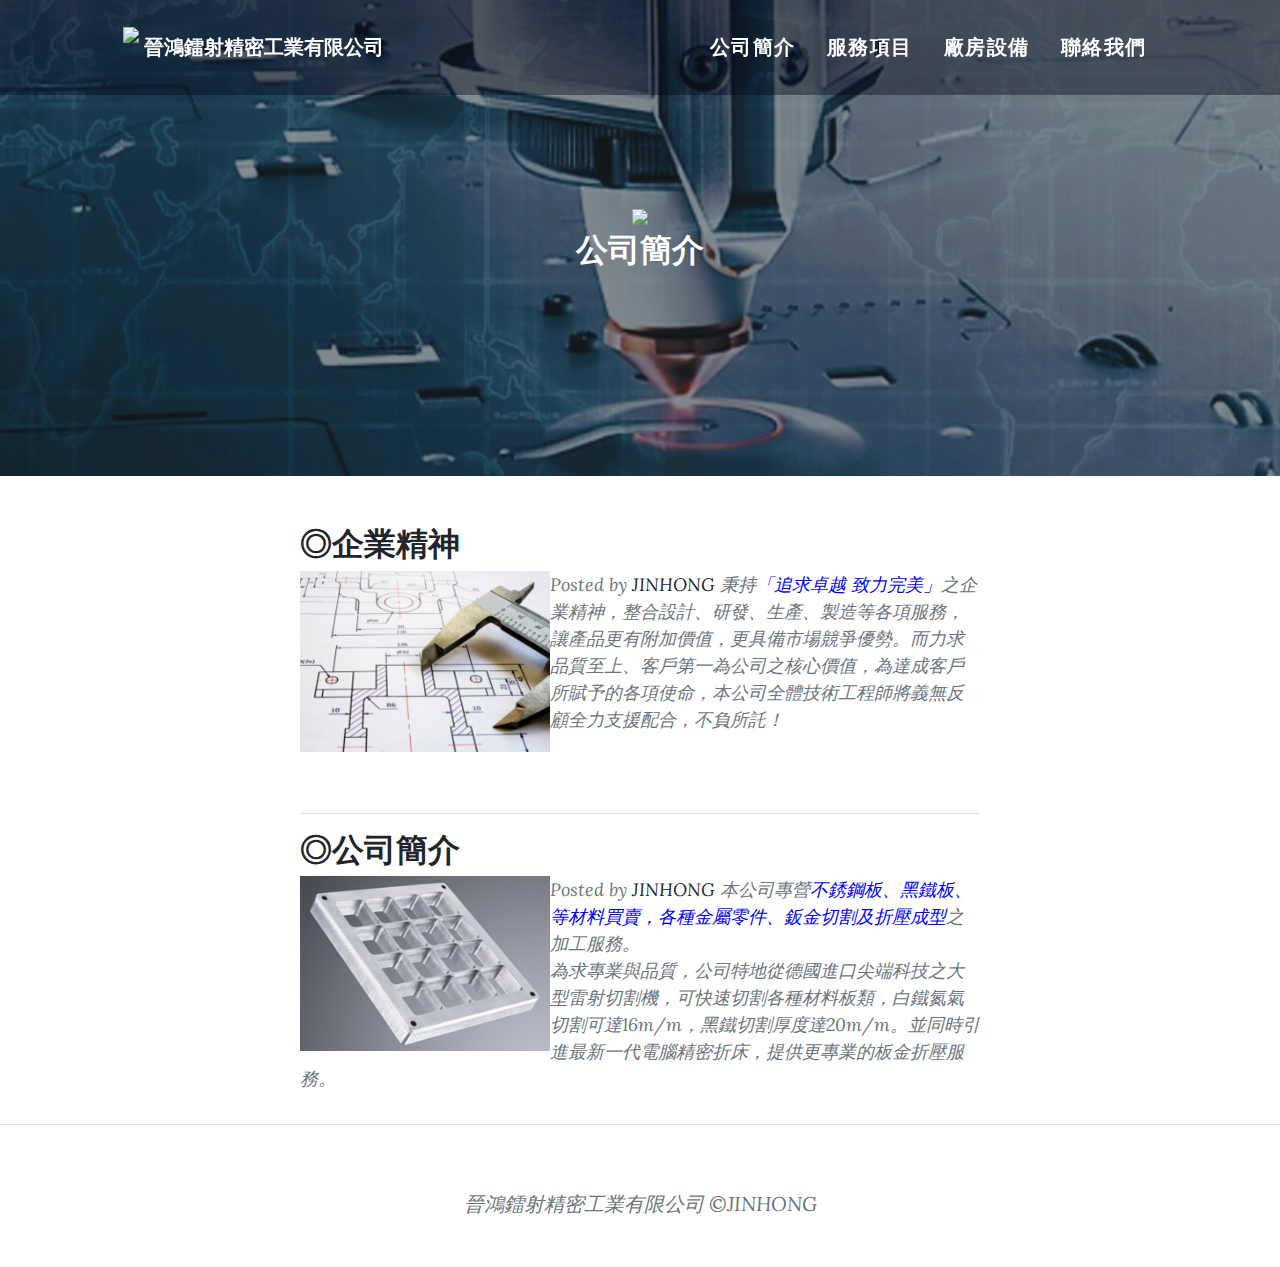
==== JINHONG/about.html @ 95bfcbaa "version 2" ====
<!DOCTYPE html>
<html lang="en">
    <head>
        <meta charset="utf-8" />
        <meta name="viewport" content="width=device-width, initial-scale=1, shrink-to-fit=no" />
        <meta name="description" content="" />
        <meta name="author" content="" />
        <title>晉鴻鐳射精密工業有限公司</title>
        <link rel="icon" type="image/x-icon" href="assets/favicon.png" />
        <!-- Font Awesome icons (free version)-->
        <script src="https://use.fontawesome.com/releases/v6.1.0/js/all.js" crossorigin="anonymous"></script>
        <!-- Google fonts-->
        <link href="https://fonts.googleapis.com/css?family=Lora:400,700,400italic,700italic" rel="stylesheet" type="text/css" />
        <link href="https://fonts.googleapis.com/css?family=Open+Sans:300italic,400italic,600italic,700italic,800italic,400,300,600,700,800" rel="stylesheet" type="text/css" />
        <!-- Core theme CSS (includes Bootstrap)-->
        <link href="css/styles.css" rel="stylesheet" />
    </head>
    <body>
        <!-- Navigation-->
        <nav class="navbar navbar-expand-lg navbar-light" id="mainNav"  style="background-color:rgba(2, 5, 23, 0.4);">
            <div class="container px-4 px-lg-5">
                <img src="assets/img/logo.png" class="logo">
                <a class="navbar-brand" href="about.html">晉鴻鐳射精密工業有限公司</a>
                <button class="navbar-toggler" type="button" data-bs-toggle="collapse" data-bs-target="#navbarResponsive" aria-controls="navbarResponsive" aria-expanded="false" aria-label="Toggle navigation">
                    Menu
                    <i class="fas fa-bars"></i>
                </button>
                <div class="collapse navbar-collapse" id="navbarResponsive">
                    <ul class="navbar-nav ms-auto py-4 py-lg-0" >
                        
                        <li class="nav-item"><a class="nav-link px-lg-3 py-3 py-lg-4" href="about.html">公司簡介</a></li>
                        <li class="nav-item"><a class="nav-link px-lg-3 py-3 py-lg-4" href="service.html">服務項目</a></li>
                        <li class="nav-item"><a class="nav-link px-lg-3 py-3 py-lg-4" href="equipment.html">廠房設備</a></li>
                        <li class="nav-item"><a class="nav-link px-lg-3 py-3 py-lg-4" href="connection.html">聯絡我們</a></li>
                    </ul>
                </div>
            </div>
        </nav>
        <!-- Page Header-->
        <header class="masthead" style="background-image: url('assets/img/home-bg2.jpg')">
            <div class="container position-relative px-4 px-lg-5">
                <div class="row gx-4 gx-lg-5 justify-content-center">
                    <div class="col-md-10 col-lg-8 col-xl-7">
                        <div class="site-heading">
                            <img src="assets/img/JINHONG.jpg" >
                            <h2>公司簡介</h2>
                            <!--<span class="subheading">A Blog Theme by Start Bootstrap</span>-->
                        </div>
                    </div>
                </div>
            </div>
        </header>
        <!-- Main Content-->
        <div class="container px-4 px-lg-5">
            <div class="row gx-4 gx-lg-5 justify-content-center">
                <div class="col-md-10 col-lg-8 " style="margin: 0 auto;"><!--內文革式-->
                    <!-- Post preview-->
                    <div class="post-preview">
                        <a href="about.html">
                            <h2 >◎企業精神</h2>
                        </a>
                        <img src="assets/img/entrepreneurial spirit.png"  style="width: 250px; float: left;  overflow: hidden;" >
                        <p class="post-meta">   
                            Posted by 
                            <a href="#!">JINHONG</a>                           
                            秉持<span style="color:blue;">「追求卓越 致力完美」</span>之企業精神，整合設計、研發、生產、製造等各項服務，讓產品更有附加價值，更具備市場競爭優勢。而力求品質至上、客戶第一為公司之核心價值，為達成客戶所賦予的各項使命，本公司全體技術工程師將義無反顧全力支援配合，不負所託！
                        </p>
                    </div>
                    <!-- Divider-->
                    <hr class="my-5" />
                    <!-- Post preview-->
                    <div class="post-preview">
                        <a href="about.html">
                            <h2 >◎公司簡介</h2>
                        </a>
                        <img src="assets/img/metal cutting-3.png"  style="height: 175px; width: 250px; float: left;  overflow: hidden;" >
                        <p class="post-meta">
                            Posted by
                            <a href="#!">JINHONG</a>
                            本公司專營<span style="color:blue;">不銹鋼板、黑鐵板、等材料買賣，各種金屬零件、鈑金切割及折壓成型</span>之加工服務。<br> 
                            為求專業與品質，公司特地從德國進口尖端科技之大型雷射切割機，可快速切割各種材料板類，白鐵氮氣切割可達16m/m，黑鐵切割厚度達20m/m。並同時引進最新一代電腦精密折床，提供更專業的板金折壓服務。
                        </p>
                    </div>
                </div>
            </div>
        </div>
        <!-- Footer-->
        <footer class="border-top">
            <div class="container px-4 px-lg-5">
                <div class="row gx-4 gx-lg-5 justify-content-center">
                    <div class="col-md-10 col-lg-8 col-xl-7">
                        <ul class="list-inline text-center">
                        </ul>
                        <div class=" text-center text-muted fst-italic">晉鴻鐳射精密工業有限公司 &copy;JINHONG</div>                  
                    </div>
                </div>
            </div>
        </footer>
        <!-- Bootstrap core JS-->
        <script src="https://cdn.jsdelivr.net/npm/bootstrap@5.1.3/dist/js/bootstrap.bundle.min.js"></script>
        <!-- Core theme JS-->
        <script src="js/scripts.js"></script>
    </body>
</html>
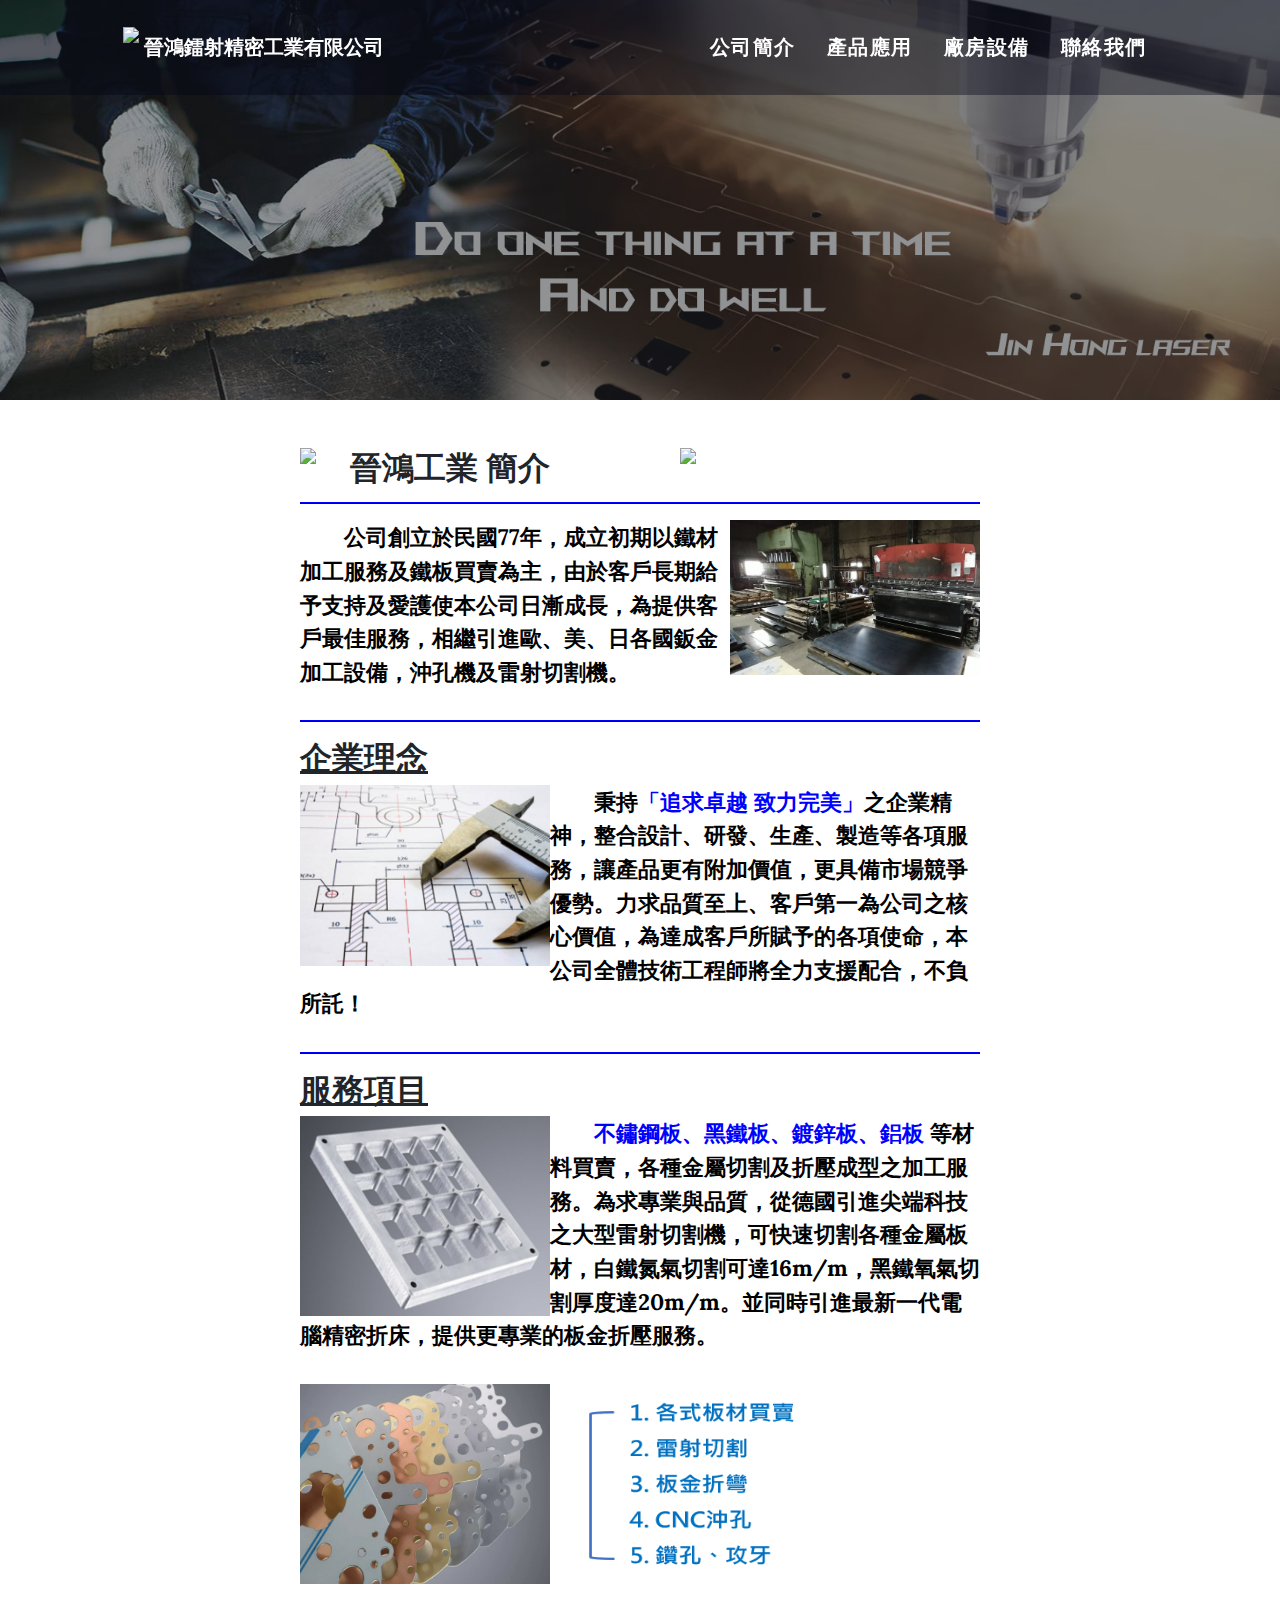
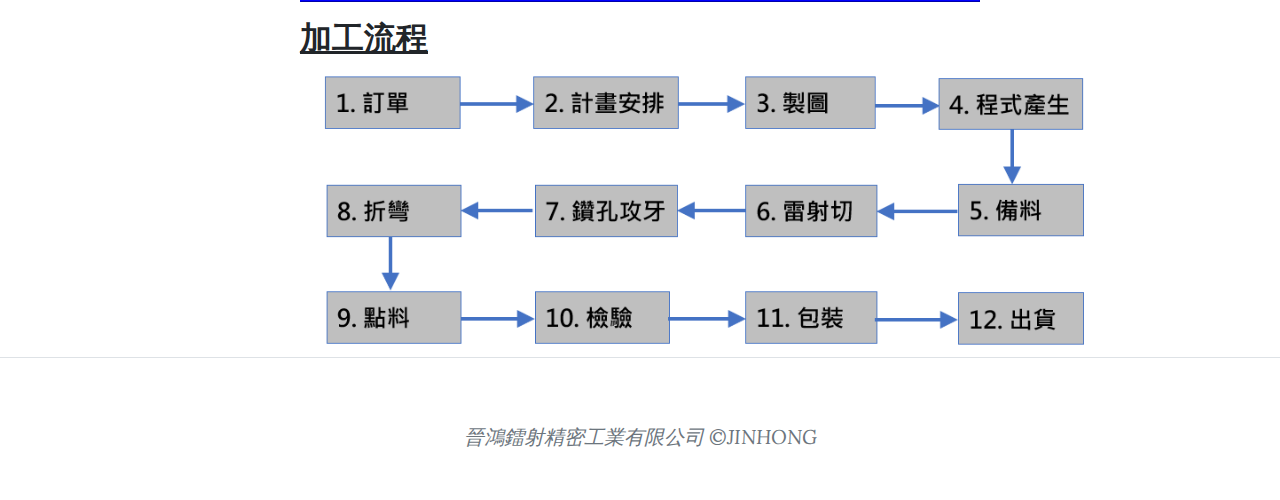
==== commit 812a7c73: "Add files via upload" ====
--- a/JINHONG/about.html
+++ b/JINHONG/about.html
@@ -14,6 +14,21 @@
         <link href="https://fonts.googleapis.com/css?family=Open+Sans:300italic,400italic,600italic,700italic,800italic,400,300,600,700,800" rel="stylesheet" type="text/css" />
         <!-- Core theme CSS (includes Bootstrap)-->
         <link href="css/styles.css" rel="stylesheet" />
+        <style>
+            .post {
+        font-size: 1.40rem;
+        font-style: normal;
+        font-weight:bold;
+        margin-top: 0;
+        color: black;
+        }
+        hr {
+                 display: block;
+                 border-style:outset;
+                border-width: 1px;
+                border-color:blue;
+                }
+        </style>
     </head>
     <body>
         <!-- Navigation-->
@@ -29,7 +44,7 @@
                     <ul class="navbar-nav ms-auto py-4 py-lg-0" >
                         
                         <li class="nav-item"><a class="nav-link px-lg-3 py-3 py-lg-4" href="about.html">公司簡介</a></li>
-                        <li class="nav-item"><a class="nav-link px-lg-3 py-3 py-lg-4" href="service.html">服務項目</a></li>
+                        <li class="nav-item"><a class="nav-link px-lg-3 py-3 py-lg-4" href="service.html">產品應用</a></li>
                         <li class="nav-item"><a class="nav-link px-lg-3 py-3 py-lg-4" href="equipment.html">廠房設備</a></li>
                         <li class="nav-item"><a class="nav-link px-lg-3 py-3 py-lg-4" href="connection.html">聯絡我們</a></li>
                     </ul>
@@ -37,13 +52,13 @@
             </div>
         </nav>
         <!-- Page Header-->
-        <header class="masthead" style="background-image: url('assets/img/home-bg2.jpg')">
+        <header class="masthead" style="background-image: url('assets/img/公司簡介.jpg')">
             <div class="container position-relative px-4 px-lg-5">
                 <div class="row gx-4 gx-lg-5 justify-content-center">
                     <div class="col-md-10 col-lg-8 col-xl-7">
                         <div class="site-heading">
-                            <img src="assets/img/JINHONG.jpg" >
-                            <h2>公司簡介</h2>
+                            <!-- <img src="assets/img/JINHONG.jpg" >
+                            <h2>公司簡介</h2>-->
                             <!--<span class="subheading">A Blog Theme by Start Bootstrap</span>-->
                         </div>
                     </div>
@@ -56,31 +71,35 @@
                 <div class="col-md-10 col-lg-8 " style="margin: 0 auto;"><!--內文革式-->
                     <!-- Post preview-->
                     <div class="post-preview">
-                        <a href="about.html">
-                            <h2 >◎企業精神</h2>
-                        </a>
+                        <img src="assets/favicon.png" style="width: 50px; float: left;  overflow: hidden;" > <img src="assets/img/JINHONG.jpg" style="width: 300px; float: right;  overflow: hidden;" ><h2> 晉鴻工業 簡介</h2>
+                        <hr>
+                        <img src="assets/img/公司創立.png"  style="width: 250px; float: right;  overflow: hidden;" >
+                        <p class="post" >                             
+                            &emsp;&emsp;公司創立於民國77年，成立初期以鐵材加工服務及鐵板買賣為主，由於客戶長期給予支持及愛護使本公司日漸成長，為提供客戶最佳服務，相繼引進歐、美、日各國鈑金加工設備，沖孔機及雷射切割機。
+                        </p>
+                        <hr >
+                            <h2 ><span style="text-decoration:underline;">企業理念</span></h2>
                         <img src="assets/img/entrepreneurial spirit.png"  style="width: 250px; float: left;  overflow: hidden;" >
-                        <p class="post-meta">   
-                            Posted by 
-                            <a href="#!">JINHONG</a>                           
-                            秉持<span style="color:blue;">「追求卓越 致力完美」</span>之企業精神，整合設計、研發、生產、製造等各項服務，讓產品更有附加價值，更具備市場競爭優勢。而力求品質至上、客戶第一為公司之核心價值，為達成客戶所賦予的各項使命，本公司全體技術工程師將義無反顧全力支援配合，不負所託！
+                        <p class="post">                            
+                            &emsp;&emsp;秉持<span style="color:blue;">「追求卓越 致力完美」</span>之企業精神，整合設計、研發、生產、製造等各項服務，讓產品更有附加價值，更具備市場競爭優勢。力求品質至上、客戶第一為公司之核心價值，為達成客戶所賦予的各項使命，本公司全體技術工程師將全力支援配合，不負所託！
                         </p>
                     </div>
                     <!-- Divider-->
-                    <hr class="my-5" />
+                    <hr>
                     <!-- Post preview-->
                     <div class="post-preview">
-                        <a href="about.html">
-                            <h2 >◎公司簡介</h2>
-                        </a>
-                        <img src="assets/img/metal cutting-3.png"  style="height: 175px; width: 250px; float: left;  overflow: hidden;" >
-                        <p class="post-meta">
-                            Posted by
-                            <a href="#!">JINHONG</a>
-                            本公司專營<span style="color:blue;">不銹鋼板、黑鐵板、等材料買賣，各種金屬零件、鈑金切割及折壓成型</span>之加工服務。<br> 
-                            為求專業與品質，公司特地從德國進口尖端科技之大型雷射切割機，可快速切割各種材料板類，白鐵氮氣切割可達16m/m，黑鐵切割厚度達20m/m。並同時引進最新一代電腦精密折床，提供更專業的板金折壓服務。
+                            <h2 ><span style="text-decoration:underline;">服務項目</span></h2>
+                        <img src="assets/img/metal cutting-3.png"  style="height: 200px; width: 250px; float: left;  overflow: hidden;" >
+                        <p class="post">
+                            &emsp;&emsp;<span style="color:blue;">不鏽鋼板、黑鐵板、鍍鋅板、鋁板 </span>等材料買賣，各種金屬切割及折壓成型之加工服務。為求專業與品質，從德國引進尖端科技之大型雷射切割機，可快速切割各種金屬板材，白鐵氮氣切割可達16m/m，黑鐵氧氣切割厚度達20m/m。並同時引進最新一代電腦精密折床，提供更專業的板金折壓服務。
                         </p>
+                        <img src="assets/img/各式.png"  style="height: 200px; width: 250px; float: left;  overflow: hidden;" ><img src="assets/img/流程.png"  style="height: 200px; width: 250px; align-items: center;  overflow: hidden;" >
                     </div>
+                    <hr>
+                    <div class="post-preview">
+                        <h2 ><span style="text-decoration:underline;">加工流程</span></h2>
+                    <img src="assets/img/加工.png"  style=" width: 800px; overflow: hidden;" >
+                </div>
                 </div>
             </div>
         </div>
